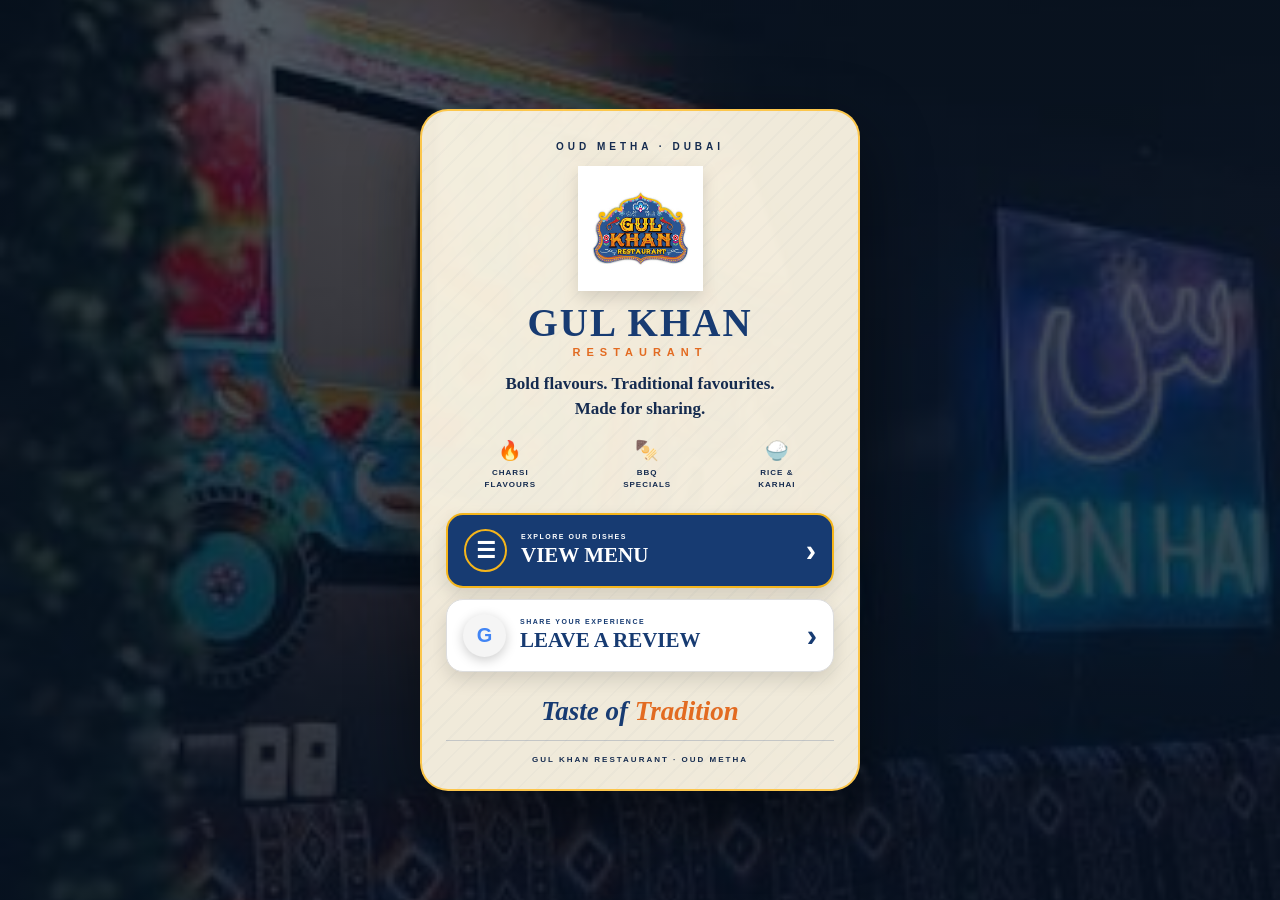
==== index.html @ 130547d5 "Add files via upload" ====
<!doctype html><html lang="en"><head><meta charset="utf-8"><meta name="viewport" content="width=device-width,initial-scale=1"><title>Gul Khan Restaurant | Oud Metha</title><link rel="stylesheet" href="style.css"></head><body>
<main class="page"><section class="card"><div class="location">OUD METHA · DUBAI</div><img class="logo" src="logo.png" alt="Gul Khan Restaurant"><h1>GUL KHAN</h1><p class="sub">RESTAURANT</p><p class="tag">Bold flavours. Traditional favourites.<br>Made for sharing.</p><div class="features"><span>🔥<b>CHARSI<br>FLAVOURS</b></span><span>🍢<b>BBQ<br>SPECIALS</b></span><span>🍚<b>RICE &<br>KARHAI</b></span></div>
<a class="btn menu" href="gul-khan-menu.pdf" target="_blank"><span class="icon">☰</span><span><small>EXPLORE OUR DISHES</small><strong>VIEW MENU</strong></span><b class="arrow">›</b></a>
<a class="btn review" href="https://search.google.com/local/writereview?placeid=ChIJ50tGqHhDXz4Ra_zsnsXWwEw" target="_blank" rel="noopener"><span class="google">G</span><span><small>SHARE YOUR EXPERIENCE</small><strong>LEAVE A REVIEW</strong></span><b class="arrow">›</b></a>
<div class="motto">Taste of <em>Tradition</em></div><div class="footer">GUL KHAN RESTAURANT · OUD METHA</div></section></main></body></html>
---- style.css ----
*{box-sizing:border-box}html,body{margin:0;min-height:100%;font-family:Arial,sans-serif;color:#152b4f}body{min-height:100vh;background:linear-gradient(rgba(5,18,35,.70),rgba(5,18,35,.82)),url('background.png') center/cover fixed no-repeat}.page{min-height:100vh;display:grid;place-items:center;padding:28px 14px}.card{width:min(440px,94vw);padding:30px 24px 25px;text-align:center;background:rgba(255,248,230,.94);border:2px solid rgba(255,190,40,.8);border-radius:28px;box-shadow:0 25px 70px rgba(0,0,0,.45);position:relative;overflow:hidden}.card:before{content:"";position:absolute;inset:0;background:repeating-linear-gradient(135deg,rgba(24,63,113,.025) 0 2px,transparent 2px 14px);pointer-events:none}.location{font-size:10px;letter-spacing:4px;font-weight:800;margin-bottom:14px}.logo{width:170px;max-height:125px;object-fit:contain;filter:drop-shadow(0 7px 8px rgba(0,0,0,.12))}h1{font-family:Georgia,serif;font-size:39px;line-height:1;margin:8px 0 0;color:#173b72;letter-spacing:2px}.sub{margin:4px 0 14px;font-weight:900;letter-spacing:6px;color:#e36b21;font-size:11px}.tag{font-family:Georgia,serif;font-size:17px;line-height:1.45;font-weight:700;margin:0 0 18px}.features{display:flex;justify-content:space-around;gap:10px;margin:12px 0 22px}.features span{font-size:19px}.features b{display:block;font-size:8px;letter-spacing:1px;line-height:1.5;margin-top:5px}.btn{position:relative;z-index:1;display:flex;align-items:center;text-align:left;gap:14px;width:100%;padding:14px 16px;border-radius:17px;margin:11px 0;text-decoration:none;box-shadow:0 8px 18px rgba(0,0,0,.12);transition:.15s transform}.btn:active{transform:scale(.985)}.btn small{display:block;font-size:7px;letter-spacing:1.5px;font-weight:900;margin-bottom:3px}.btn strong{display:block;font-family:Georgia,serif;font-size:21px}.menu{background:#173b72;color:white;border:2px solid #f5b51b}.review{background:#fff;color:#173b72;border:1px solid #ddd}.icon,.google{width:43px;height:43px;border-radius:50%;display:grid;place-items:center;flex:0 0 43px;font-weight:900}.icon{border:2px solid #f5b51b;font-size:22px}.google{background:#f5f5f5;color:#4285f4;font-size:20px;box-shadow:0 3px 12px #ccc}.arrow{margin-left:auto;font-size:31px}.motto{font-family:Georgia,serif;font-style:italic;font-weight:800;font-size:27px;margin:24px 0 13px;color:#173b72}.motto em{color:#e36b21}.footer{font-size:8px;letter-spacing:2px;font-weight:900;border-top:1px solid rgba(23,59,114,.2);padding-top:14px}@media(max-width:480px){.page{padding:12px}.card{padding:24px 18px 20px;border-radius:23px}.logo{width:150px}h1{font-size:34px}}
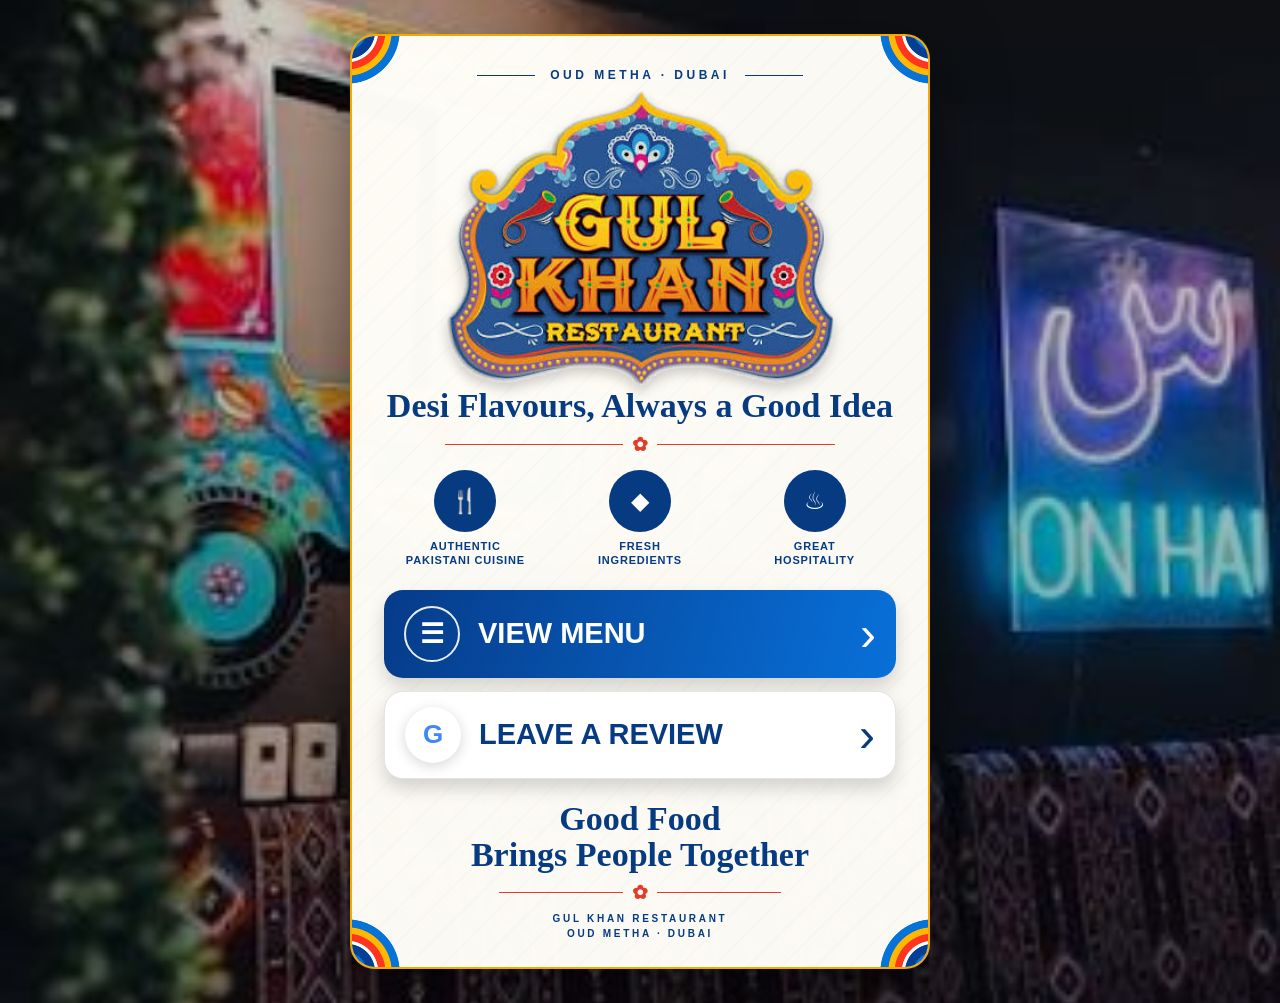
==== commit 365b8bb3: "Add files via upload" ====
--- a/index.html
+++ b/index.html
@@ -1,5 +1,49 @@
-<!doctype html><html lang="en"><head><meta charset="utf-8"><meta name="viewport" content="width=device-width,initial-scale=1"><title>Gul Khan Restaurant | Oud Metha</title><link rel="stylesheet" href="style.css"></head><body>
-<main class="page"><section class="card"><div class="location">OUD METHA · DUBAI</div><img class="logo" src="logo.png" alt="Gul Khan Restaurant"><h1>GUL KHAN</h1><p class="sub">RESTAURANT</p><p class="tag">Bold flavours. Traditional favourites.<br>Made for sharing.</p><div class="features"><span>🔥<b>CHARSI<br>FLAVOURS</b></span><span>🍢<b>BBQ<br>SPECIALS</b></span><span>🍚<b>RICE &<br>KARHAI</b></span></div>
-<a class="btn menu" href="gul-khan-menu.pdf" target="_blank"><span class="icon">☰</span><span><small>EXPLORE OUR DISHES</small><strong>VIEW MENU</strong></span><b class="arrow">›</b></a>
-<a class="btn review" href="https://search.google.com/local/writereview?placeid=ChIJ50tGqHhDXz4Ra_zsnsXWwEw" target="_blank" rel="noopener"><span class="google">G</span><span><small>SHARE YOUR EXPERIENCE</small><strong>LEAVE A REVIEW</strong></span><b class="arrow">›</b></a>
-<div class="motto">Taste of <em>Tradition</em></div><div class="footer">GUL KHAN RESTAURANT · OUD METHA</div></section></main></body></html>
+<!doctype html>
+<html lang="en">
+<head>
+<meta charset="utf-8">
+<meta name="viewport" content="width=device-width,initial-scale=1,viewport-fit=cover">
+<meta name="theme-color" content="#061a3a">
+<title>Gul Khan Restaurant | Oud Metha</title>
+<link rel="stylesheet" href="style.css?v=3">
+</head>
+<body>
+<main class="page">
+  <section class="card" aria-label="Gul Khan Restaurant">
+    <div class="truck-art top-left" aria-hidden="true"></div>
+    <div class="truck-art top-right" aria-hidden="true"></div>
+    <div class="truck-art bottom-left" aria-hidden="true"></div>
+    <div class="truck-art bottom-right" aria-hidden="true"></div>
+
+    <div class="location"><span></span><b>OUD METHA · DUBAI</b><span></span></div>
+
+    <img class="logo" src="logo-transparent.png" alt="Gul Khan Restaurant logo">
+
+    <h1 class="tagline">Desi Flavours, Always a Good Idea</h1>
+    <div class="flourish"><span></span><b>✿</b><span></span></div>
+
+    <div class="features">
+      <div class="feature"><div class="feature-icon">🍴</div><strong>AUTHENTIC<br>PAKISTANI CUISINE</strong></div>
+      <div class="feature"><div class="feature-icon">◆</div><strong>FRESH<br>INGREDIENTS</strong></div>
+      <div class="feature"><div class="feature-icon">♨</div><strong>GREAT<br>HOSPITALITY</strong></div>
+    </div>
+
+    <a class="action menu-btn" href="gul-khan-menu.pdf" target="_blank" rel="noopener">
+      <span class="action-icon menu-icon">☰</span>
+      <span class="action-label">VIEW MENU</span>
+      <span class="chevron">›</span>
+    </a>
+
+    <a class="action review-btn" href="https://search.google.com/local/writereview?placeid=ChIJ50tGqHhDXz4Ra_zsnsXWwEw" target="_blank" rel="noopener">
+      <span class="action-icon google-icon">G</span>
+      <span class="action-label">LEAVE A REVIEW</span>
+      <span class="chevron">›</span>
+    </a>
+
+    <p class="motto">Good Food<br>Brings People Together</p>
+    <div class="flourish bottom-flourish"><span></span><b>✿</b><span></span></div>
+    <p class="footer">GUL KHAN RESTAURANT<br>OUD METHA · DUBAI</p>
+  </section>
+</main>
+</body>
+</html>
--- a/style.css
+++ b/style.css
@@ -1 +1,3 @@
-*{box-sizing:border-box}html,body{margin:0;min-height:100%;font-family:Arial,sans-serif;color:#152b4f}body{min-height:100vh;background:linear-gradient(rgba(5,18,35,.70),rgba(5,18,35,.82)),url('background.png') center/cover fixed no-repeat}.page{min-height:100vh;display:grid;place-items:center;padding:28px 14px}.card{width:min(440px,94vw);padding:30px 24px 25px;text-align:center;background:rgba(255,248,230,.94);border:2px solid rgba(255,190,40,.8);border-radius:28px;box-shadow:0 25px 70px rgba(0,0,0,.45);position:relative;overflow:hidden}.card:before{content:"";position:absolute;inset:0;background:repeating-linear-gradient(135deg,rgba(24,63,113,.025) 0 2px,transparent 2px 14px);pointer-events:none}.location{font-size:10px;letter-spacing:4px;font-weight:800;margin-bottom:14px}.logo{width:170px;max-height:125px;object-fit:contain;filter:drop-shadow(0 7px 8px rgba(0,0,0,.12))}h1{font-family:Georgia,serif;font-size:39px;line-height:1;margin:8px 0 0;color:#173b72;letter-spacing:2px}.sub{margin:4px 0 14px;font-weight:900;letter-spacing:6px;color:#e36b21;font-size:11px}.tag{font-family:Georgia,serif;font-size:17px;line-height:1.45;font-weight:700;margin:0 0 18px}.features{display:flex;justify-content:space-around;gap:10px;margin:12px 0 22px}.features span{font-size:19px}.features b{display:block;font-size:8px;letter-spacing:1px;line-height:1.5;margin-top:5px}.btn{position:relative;z-index:1;display:flex;align-items:center;text-align:left;gap:14px;width:100%;padding:14px 16px;border-radius:17px;margin:11px 0;text-decoration:none;box-shadow:0 8px 18px rgba(0,0,0,.12);transition:.15s transform}.btn:active{transform:scale(.985)}.btn small{display:block;font-size:7px;letter-spacing:1.5px;font-weight:900;margin-bottom:3px}.btn strong{display:block;font-family:Georgia,serif;font-size:21px}.menu{background:#173b72;color:white;border:2px solid #f5b51b}.review{background:#fff;color:#173b72;border:1px solid #ddd}.icon,.google{width:43px;height:43px;border-radius:50%;display:grid;place-items:center;flex:0 0 43px;font-weight:900}.icon{border:2px solid #f5b51b;font-size:22px}.google{background:#f5f5f5;color:#4285f4;font-size:20px;box-shadow:0 3px 12px #ccc}.arrow{margin-left:auto;font-size:31px}.motto{font-family:Georgia,serif;font-style:italic;font-weight:800;font-size:27px;margin:24px 0 13px;color:#173b72}.motto em{color:#e36b21}.footer{font-size:8px;letter-spacing:2px;font-weight:900;border-top:1px solid rgba(23,59,114,.2);padding-top:14px}@media(max-width:480px){.page{padding:12px}.card{padding:24px 18px 20px;border-radius:23px}.logo{width:150px}h1{font-size:34px}}
+:root{--navy:#063b82;--blue:#075ac4;--cream:#fffdf7;--gold:#f2aa00;--red:#e43c28;--green:#14814a}*{box-sizing:border-box}html,body{margin:0;min-height:100%;font-family:Arial,Helvetica,sans-serif}body{color:var(--navy);background:linear-gradient(rgba(0,8,20,.20),rgba(0,8,20,.35)),url('background.png') center/cover fixed no-repeat}.page{min-height:100vh;display:grid;place-items:center;padding:34px 14px}.card{position:relative;overflow:hidden;width:min(580px,94vw);padding:30px 32px 26px;background:rgba(255,253,247,.985);border:2px solid var(--gold);border-radius:25px;box-shadow:0 24px 70px rgba(0,0,0,.5);text-align:center}.card:before{content:"";position:absolute;inset:0;pointer-events:none;opacity:.18;background-image:linear-gradient(135deg,transparent 0 48%,rgba(7,59,130,.13) 49% 51%,transparent 52% 100%);background-size:34px 34px}.card>*{position:relative;z-index:2}.location{display:flex;align-items:center;justify-content:center;gap:15px;margin:2px 0 8px;font-size:12px;letter-spacing:3.5px}.location span{display:block;width:58px;height:1px;background:var(--navy)}.logo{display:block;width:min(390px,80%);height:auto;margin:2px auto 2px;filter:drop-shadow(0 6px 6px rgba(0,0,0,.18))}.tagline{margin:2px 0 0;font-family:"Brush Script MT","Segoe Script",cursive;font-size:34px;line-height:1.08;font-weight:600;color:var(--navy)}.flourish{display:flex;align-items:center;justify-content:center;width:76%;margin:8px auto 14px}.flourish span{height:1px;background:var(--red);flex:1}.flourish b{margin:0 9px;color:var(--red);font-size:19px}.features{display:grid;grid-template-columns:repeat(3,1fr);gap:12px;margin:0 0 22px}.feature-icon{width:62px;height:62px;border-radius:50%;display:grid;place-items:center;margin:0 auto 8px;background:var(--navy);color:#fff;font-size:24px}.feature strong{display:block;font-size:11px;line-height:1.25;letter-spacing:.8px}.action{width:100%;height:88px;display:grid;grid-template-columns:58px 1fr 34px;align-items:center;column-gap:16px;margin:13px 0;padding:0 20px;border-radius:19px;text-decoration:none;box-shadow:0 9px 18px rgba(0,0,0,.16);transition:transform .12s ease,filter .12s ease}.action:hover{transform:translateY(-2px);filter:brightness(1.03)}.action:active{transform:scale(.99)}.menu-btn{color:#fff;background:linear-gradient(105deg,#063b89,#0870d9)}.review-btn{color:var(--navy);background:#fff;border:1px solid #e4e4e4}.action-icon{width:56px;height:56px;border-radius:50%;display:grid;place-items:center;font-weight:800}.menu-icon{border:2px solid rgba(255,255,255,.9);font-size:27px}.google-icon{background:#fff;color:#4285f4;font-size:26px;box-shadow:0 3px 13px rgba(0,0,0,.16)}.action-label{display:block;text-align:left;font-size:29px;line-height:1;font-weight:800;white-space:nowrap}.chevron{display:block;text-align:right;font-size:48px;line-height:1;font-weight:400}.motto{margin:22px 0 2px;font-family:"Brush Script MT","Segoe Script",cursive;font-size:34px;line-height:1.08;font-weight:600;color:var(--navy)}.bottom-flourish{width:55%;margin:7px auto}.footer{margin:0;font-size:10px;line-height:1.5;letter-spacing:2.7px;font-weight:800}.truck-art{position:absolute!important;z-index:1!important;width:112px;height:112px;border-radius:52% 48% 55% 45%;background:radial-gradient(circle at 50% 50%,#f8bd12 0 7%,#e73826 8% 14%,#0d6ec4 15% 24%,#073b82 25% 35%,#fff 36% 39%,#e73826 40% 48%,#f7b80d 49% 56%,#0d6ec4 57% 66%,transparent 67%);filter:saturate(1.2);opacity:.98}.top-left{top:-61px;left:-61px}.top-right{top:-61px;right:-61px;transform:scaleX(-1)}.bottom-left{bottom:-61px;left:-61px;transform:scaleY(-1)}.bottom-right{bottom:-61px;right:-61px;transform:scale(-1)}
+@media(max-width:600px){body{background-attachment:scroll}.page{padding:12px 8px}.card{width:min(430px,96vw);padding:24px 18px 20px;border-radius:22px}.location{gap:9px;font-size:9px;letter-spacing:2.5px}.location span{width:32px}.logo{width:80%;max-width:315px}.tagline{font-size:26px}.flourish{margin:6px auto 11px}.features{gap:7px;margin-bottom:17px}.feature-icon{width:50px;height:50px;font-size:20px}.feature strong{font-size:8.5px;letter-spacing:.55px}.action{height:72px;grid-template-columns:46px minmax(0,1fr) 24px;column-gap:11px;padding:0 14px;border-radius:16px}.action-icon{width:46px;height:46px}.menu-icon{font-size:22px}.google-icon{font-size:22px}.action-label{font-size:21px}.chevron{font-size:38px}.motto{font-size:27px;margin-top:18px}.footer{font-size:8.5px;letter-spacing:2px}.truck-art{width:88px;height:88px}.top-left{top:-48px;left:-48px}.top-right{top:-48px;right:-48px}.bottom-left{bottom:-48px;left:-48px}.bottom-right{bottom:-48px;right:-48px}}
+@media(max-width:360px){.action-label{font-size:18px}.tagline{font-size:23px}.motto{font-size:24px}}
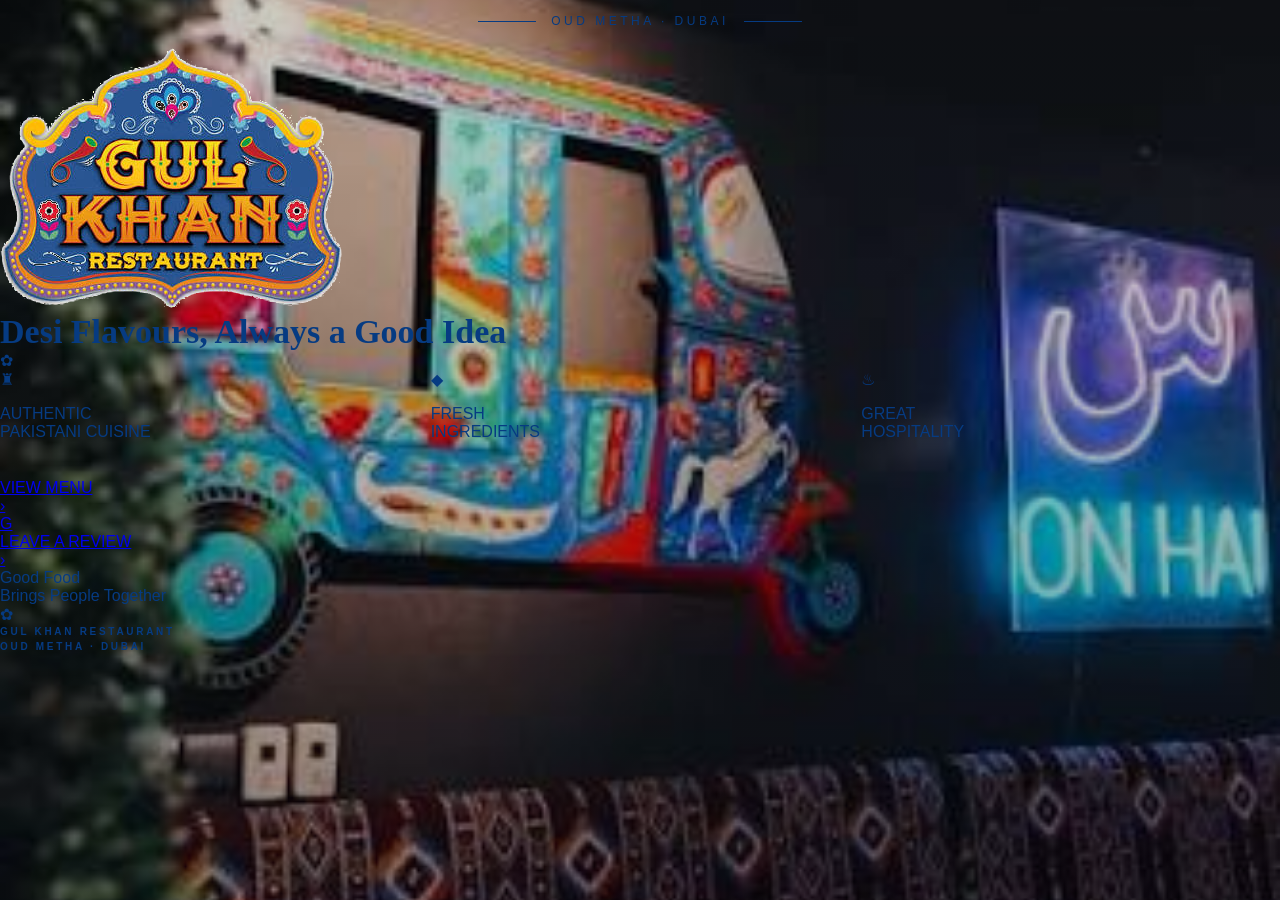
==== commit d923635c: "Update index.html" ====
--- a/index.html
+++ b/index.html
@@ -1,49 +1,152 @@
-<!doctype html>
+<!DOCTYPE html>
 <html lang="en">
 <head>
-<meta charset="utf-8">
-<meta name="viewport" content="width=device-width,initial-scale=1,viewport-fit=cover">
-<meta name="theme-color" content="#061a3a">
-<title>Gul Khan Restaurant | Oud Metha</title>
-<link rel="stylesheet" href="style.css?v=3">
+  <meta charset="UTF-8">
+  <meta name="viewport" content="width=device-width, initial-scale=1.0">
+  <meta name="theme-color" content="#071a38">
+
+  <title>Gul Khan Restaurant | Oud Metha</title>
+
+  <link rel="stylesheet" href="style.css?v=10">
 </head>
+
 <body>
-<main class="page">
-  <section class="card" aria-label="Gul Khan Restaurant">
-    <div class="truck-art top-left" aria-hidden="true"></div>
-    <div class="truck-art top-right" aria-hidden="true"></div>
-    <div class="truck-art bottom-left" aria-hidden="true"></div>
-    <div class="truck-art bottom-right" aria-hidden="true"></div>
 
-    <div class="location"><span></span><b>OUD METHA · DUBAI</b><span></span></div>
+  <main class="restaurant-page">
 
-    <img class="logo" src="logo-transparent.png" alt="Gul Khan Restaurant logo">
+    <section class="restaurant-card">
 
-    <h1 class="tagline">Desi Flavours, Always a Good Idea</h1>
-    <div class="flourish"><span></span><b>✿</b><span></span></div>
+      <!-- Decorative corners -->
+      <div class="corner corner-tl"></div>
+      <div class="corner corner-tr"></div>
+      <div class="corner corner-bl"></div>
+      <div class="corner corner-br"></div>
 
-    <div class="features">
-      <div class="feature"><div class="feature-icon">🍴</div><strong>AUTHENTIC<br>PAKISTANI CUISINE</strong></div>
-      <div class="feature"><div class="feature-icon">◆</div><strong>FRESH<br>INGREDIENTS</strong></div>
-      <div class="feature"><div class="feature-icon">♨</div><strong>GREAT<br>HOSPITALITY</strong></div>
-    </div>
+      <!-- Location -->
+      <div class="location">
+        <span></span>
+        <p>OUD METHA · DUBAI</p>
+        <span></span>
+      </div>
 
-    <a class="action menu-btn" href="gul-khan-menu.pdf" target="_blank" rel="noopener">
-      <span class="action-icon menu-icon">☰</span>
-      <span class="action-label">VIEW MENU</span>
-      <span class="chevron">›</span>
-    </a>
+      <!-- Logo -->
+      <img
+        src="logo-transparent.png"
+        class="restaurant-logo"
+        alt="Gul Khan Restaurant"
+      >
 
-    <a class="action review-btn" href="https://search.google.com/local/writereview?placeid=ChIJ50tGqHhDXz4Ra_zsnsXWwEw" target="_blank" rel="noopener">
-      <span class="action-icon google-icon">G</span>
-      <span class="action-label">LEAVE A REVIEW</span>
-      <span class="chevron">›</span>
-    </a>
+      <!-- Tagline -->
+      <h1 class="tagline">
+        Desi Flavours, Always a Good Idea
+      </h1>
 
-    <p class="motto">Good Food<br>Brings People Together</p>
-    <div class="flourish bottom-flourish"><span></span><b>✿</b><span></span></div>
-    <p class="footer">GUL KHAN RESTAURANT<br>OUD METHA · DUBAI</p>
-  </section>
-</main>
+      <!-- Divider -->
+      <div class="divider">
+        <span></span>
+        <div>✿</div>
+        <span></span>
+      </div>
+
+      <!-- Features -->
+      <div class="features">
+
+        <div class="feature">
+          <div class="feature-circle">
+            <span class="fork">♜</span>
+          </div>
+          <p>
+            AUTHENTIC<br>
+            PAKISTANI CUISINE
+          </p>
+        </div>
+
+        <div class="feature">
+          <div class="feature-circle">
+            <span class="leaf">◆</span>
+          </div>
+          <p>
+            FRESH<br>
+            INGREDIENTS
+          </p>
+        </div>
+
+        <div class="feature">
+          <div class="feature-circle">
+            <span>♨</span>
+          </div>
+          <p>
+            GREAT<br>
+            HOSPITALITY
+          </p>
+        </div>
+
+      </div>
+
+      <!-- Menu button -->
+      <a
+        class="button menu-button"
+        href="gul-khan-menu.pdf"
+        target="_blank"
+        rel="noopener"
+      >
+        <div class="button-icon menu-symbol">
+          <span></span>
+          <span></span>
+          <span></span>
+        </div>
+
+        <div class="button-text">
+          VIEW MENU
+        </div>
+
+        <div class="arrow">
+          ›
+        </div>
+      </a>
+
+      <!-- Review button -->
+      <a
+        class="button review-button"
+        href="https://search.google.com/local/writereview?placeid=ChIJ50tGqHhDXz4Ra_zsnsXWwEw"
+        target="_blank"
+        rel="noopener"
+      >
+        <div class="button-icon google-circle">
+          <span class="g-blue">G</span>
+        </div>
+
+        <div class="button-text">
+          LEAVE A REVIEW
+        </div>
+
+        <div class="arrow">
+          ›
+        </div>
+      </a>
+
+      <!-- Bottom message -->
+      <div class="bottom-message">
+        Good Food<br>
+        Brings People Together
+      </div>
+
+      <!-- Divider -->
+      <div class="divider bottom-divider">
+        <span></span>
+        <div>✿</div>
+        <span></span>
+      </div>
+
+      <!-- Footer -->
+      <div class="footer">
+        GUL KHAN RESTAURANT<br>
+        OUD METHA · DUBAI
+      </div>
+
+    </section>
+
+  </main>
+
 </body>
 </html>
